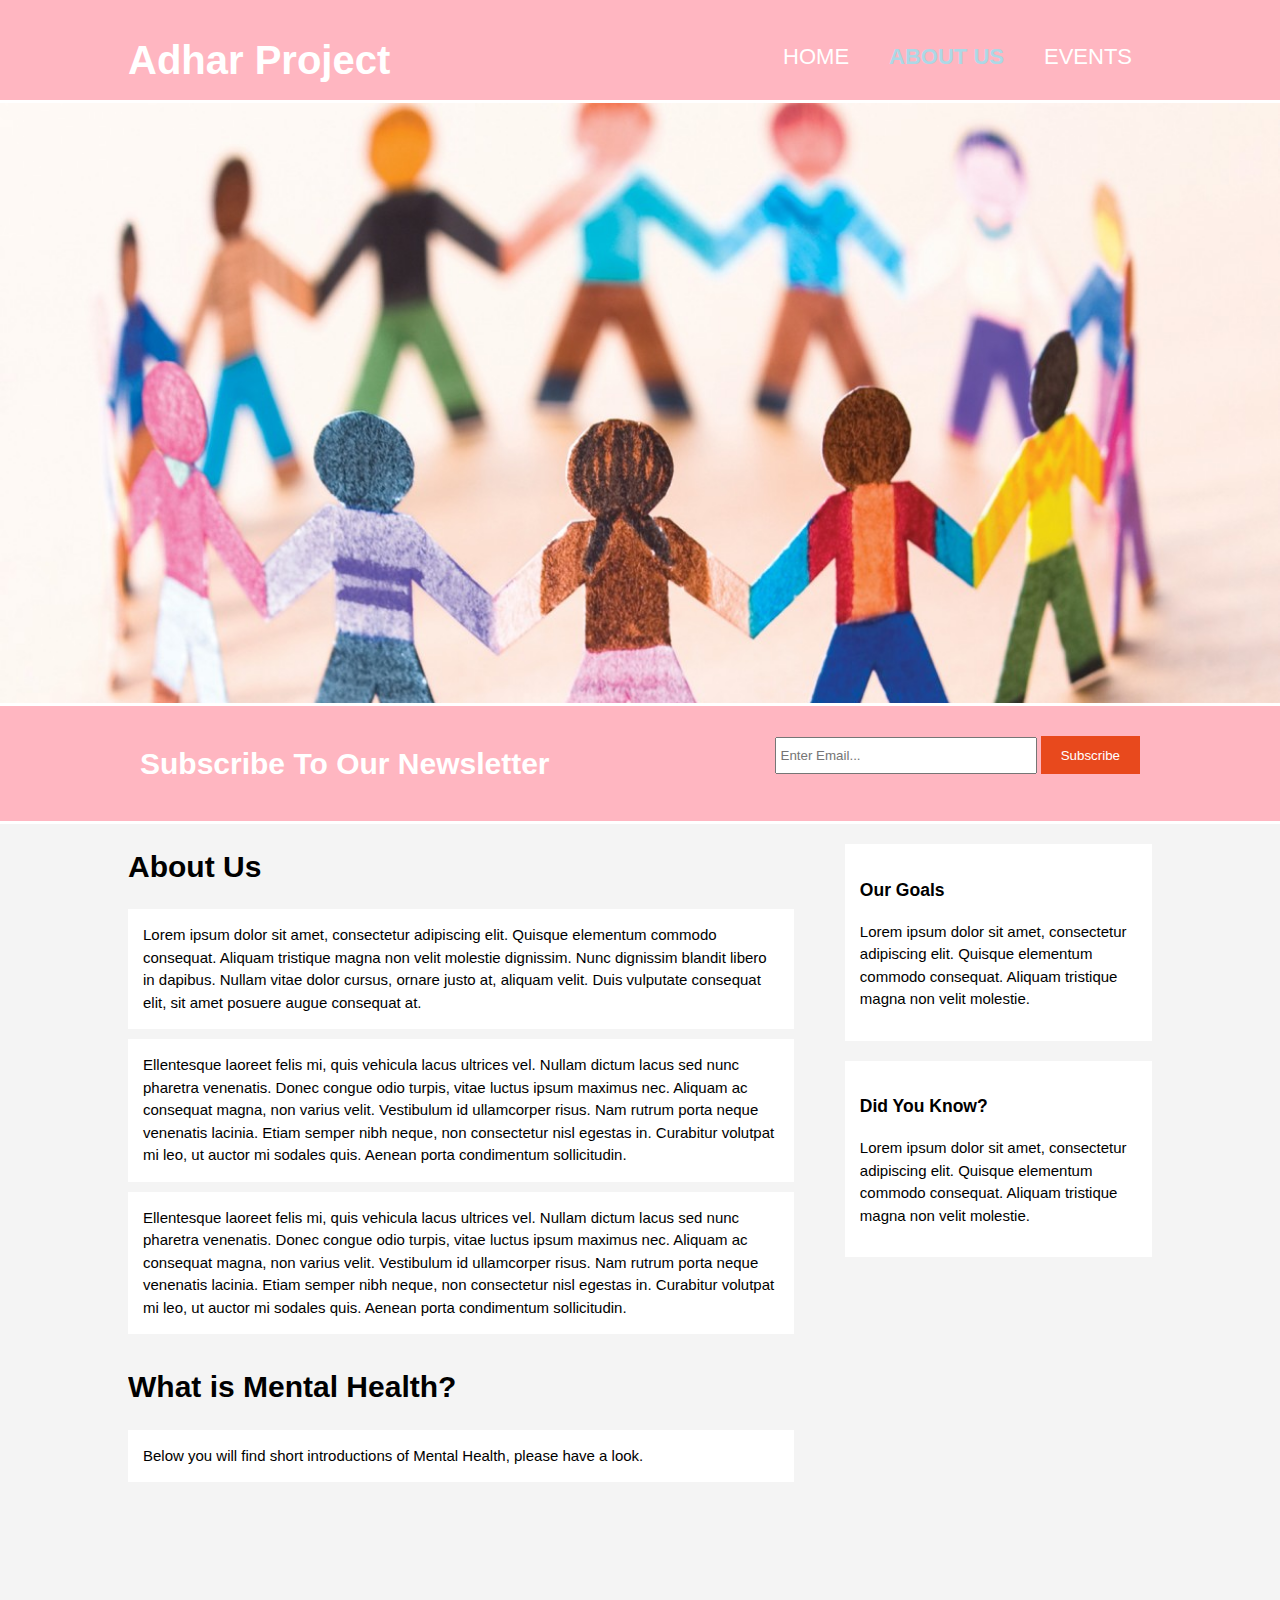
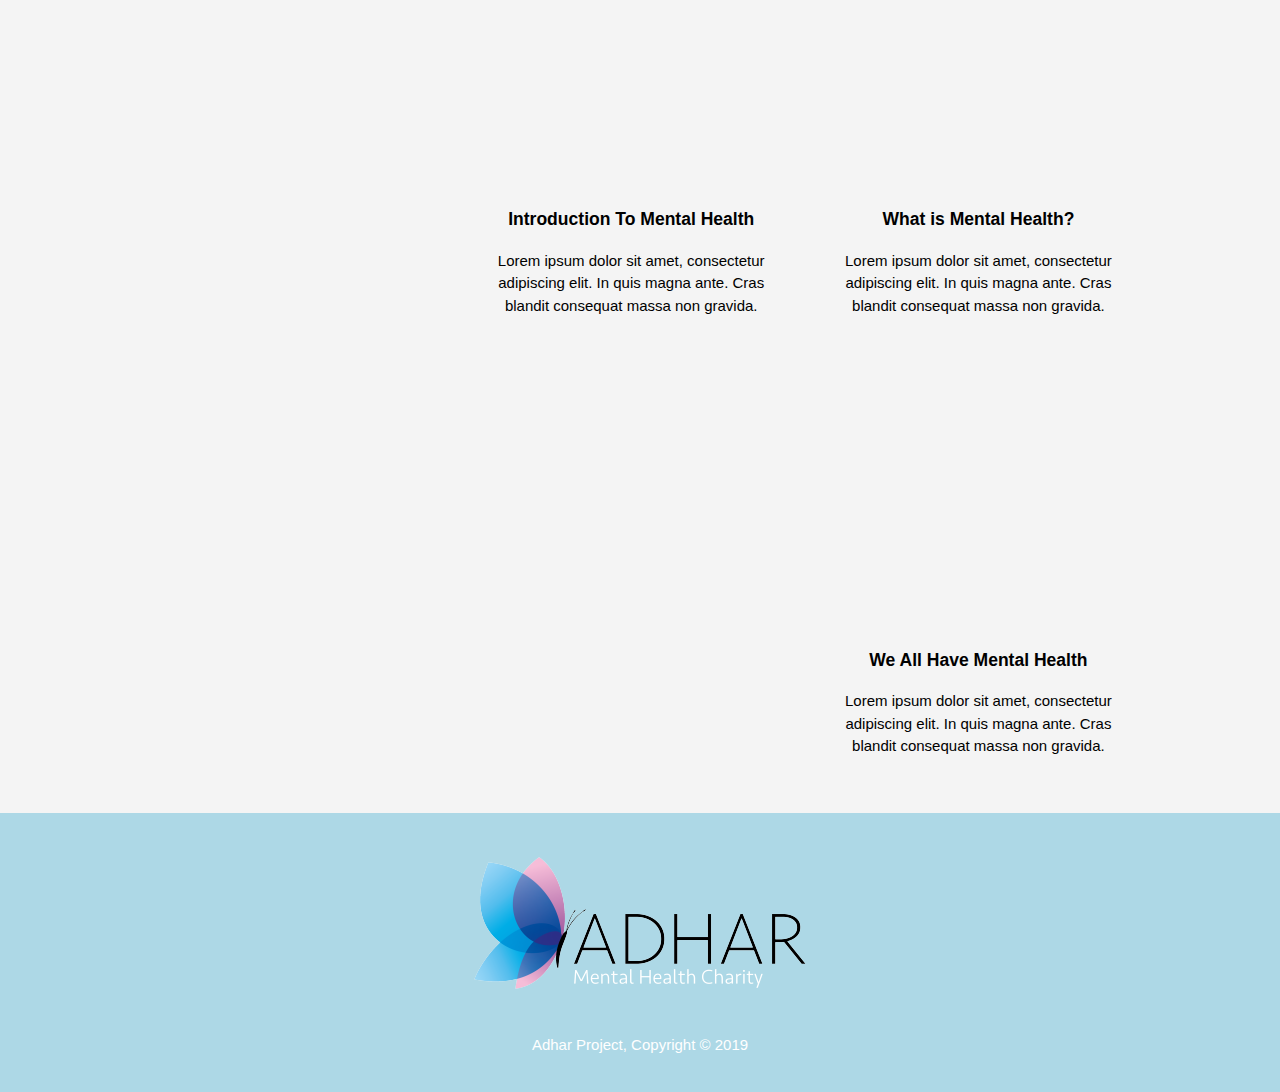
==== aboutus.html @ f1dc237c "Latest Files" ====
<!DOCTYPE html>

<html>
	<head>
	<meta charset="utf-8">
	<!--Sets width to whatever device is being used-->
	<meta name="viewport" content="width=device-width">
	<title>About Us</title>
	<link rel="stylesheet" href="css/stylesheet.css">
	</head>

<body>
	<header>
	<div class="container">
		<div id="branding">
			<h1>Adhar Project</h1>
		</div>
		<nav>
			<ul>
				<li><a href="index.html">Home</a></li>
				<li class="current"><a href="aboutus.html">About Us</a></li>
				<li><a href="events.html">Events</a></li>
			</ul>
		</nav>
	</div>
	</header>
	
	<section id="showcaseabout">
		<div class="container">

		</div>
	</section>
	
	<section id="newsletter">
	<div class="container">
	<h1>Subscribe To Our Newsletter</h1>
		<form>
		<input type="email" placeholder="Enter Email...">
		<button type="submit" class="button_1">Subscribe</button>
		</form>
	</div>
	</section>
	
	<section id="main">
	<div class="container">
		<article id="maincolumn">
		<h1 class="page-title">About Us</h1>
		<p class="sidecolumnstyle">Lorem ipsum dolor sit amet, consectetur adipiscing elit. Quisque elementum commodo consequat. 
		Aliquam tristique magna non velit molestie dignissim. Nunc dignissim blandit libero in dapibus. 
		Nullam vitae dolor cursus, ornare justo at, aliquam velit. 
		Duis vulputate consequat elit, sit amet posuere augue consequat at.</p>
		<p class="sidecolumnstyle">Ellentesque laoreet felis mi, quis vehicula lacus ultrices vel. Nullam dictum lacus sed nunc pharetra venenatis. 
		Donec congue odio turpis, vitae luctus ipsum maximus nec. Aliquam ac consequat magna, non varius velit. 
		Vestibulum id ullamcorper risus. Nam rutrum porta neque venenatis lacinia. 
		Etiam semper nibh neque, non consectetur nisl egestas in. 
		Curabitur volutpat mi leo, ut auctor mi sodales quis. Aenean porta condimentum sollicitudin.</p>
		<p class="sidecolumnstyle">Ellentesque laoreet felis mi, quis vehicula lacus ultrices vel. Nullam dictum lacus sed nunc pharetra venenatis. 
		Donec congue odio turpis, vitae luctus ipsum maximus nec. Aliquam ac consequat magna, non varius velit. 
		Vestibulum id ullamcorper risus. Nam rutrum porta neque venenatis lacinia. 
		Etiam semper nibh neque, non consectetur nisl egestas in. 
		Curabitur volutpat mi leo, ut auctor mi sodales quis. Aenean porta condimentum sollicitudin.</p>
		</article>
				
		<aside id="sidecolumn">
		<div class="sidecolumnstyle">
		<h3>Our Goals</h3>
		<p>Lorem ipsum dolor sit amet, consectetur adipiscing elit. Quisque elementum commodo consequat. 
		Aliquam tristique magna non velit molestie.</p>
		</div>
		</aside>
		
		<aside id="sidecolumn1">
		<div class="sidecolumnstyle">
		<h3>Did You Know?</h3>
		<p>Lorem ipsum dolor sit amet, consectetur adipiscing elit. Quisque elementum commodo consequat. 
		Aliquam tristique magna non velit molestie.</p>
		</div>
		</aside>
		
	<article id="maincolumn">
		<h1 class="page-title">What is Mental Health?</h1>
		<p class="sidecolumnstyle">Below you will find short introductions of Mental Health, please have a look.</p>
	</article>		
	</section>
</div>
	
	<section id="boxes">
	<div class="container">
		<div class="box">
		<iframe src="https://www.youtube.com/embed/G0zJGDokyWQ" frameborder="0" allow="accelerometer; autoplay; encrypted-media; gyroscope; picture-in-picture" allowfullscreen></iframe>
		<h3>What is Mental Health?</h3>
		<p>Lorem ipsum dolor sit amet, consectetur adipiscing elit.
		In quis magna ante. Cras blandit consequat massa non gravida.</p>
		</div>
		<div class="box">
		<iframe src="https://www.youtube.com/embed/bec2QAvIh9c" frameborder="0" allow="accelerometer; autoplay; encrypted-media; gyroscope; picture-in-picture" allowfullscreen></iframe>
		<h3>Introduction To Mental Health</h3>
		<p>Lorem ipsum dolor sit amet, consectetur adipiscing elit.
		In quis magna ante. Cras blandit consequat massa non gravida.</p>
		</div>
		<div class="box">
		<iframe src="https://www.youtube.com/embed/DxIDKZHW3-E" frameborder="0" allow="accelerometer; autoplay; encrypted-media; gyroscope; picture-in-picture" allowfullscreen></iframe>
		<h3>We All Have Mental Health</h3>
		<p>Lorem ipsum dolor sit amet, consectetur adipiscing elit.
		In quis magna ante. Cras blandit consequat massa non gravida.</p>
		</div>
	</div>
</section>

<footer>
<img src="img/adharlogo3x.png" id="adharlogo">
<p>Adhar Project, Copyright &copy; 2019</p>
</footer>
	
</body>
</html>
---- css/stylesheet.css ----
body {
	font-family: Arial, Helvetica, sans-serif;
	font-size: 15px;
	line-height: 1.5;
	padding: 0;
	margin: 0;
	background-color: #F4F4F4;
}

.container {
	width: 80%;
	margin: auto;
	overflow: hidden;
}

ul {
	margin: 0;
	padding: 0;
}

.button_1 {
	height: 38px;
	background: #E8491D;
	border: 0;
	padding-left: 20px;
	padding-right: 20px;
	color: white;
}

.sidecolumnstyle {
	padding: 15px;
	background: white;
	color: black;
	margin-top: 10px;
	margin-bottom: 10px;
}

header {
	background: lightpink;
	color: #FFFFFF;
	padding-top: 30px;
	min-height: 70px;
	border-bottom: #FFFFFF 3px solid;
}

header a {
	color: #FFFFFF;
	text-decoration: none;
	text-transform: uppercase;
	font-size: 22px;
}

header li {
	float: left;
	display: inline;
	/* Top Right Bottom Left */
	padding: 0 20px 0 20px;
}

header #branding {
	float: left;
}

header #branding h1 {
	margin: 0;
	font-size: 40px;
}

header nav {
	float: right;
	margin-top: 10px;
}

header .highlight, header .current a {
	color: #ADD8E6;
	font-weight: bold;
}


header a:hover {
	color: #ADD8E6;
	font-weight: bold;
}

#showcase {
	background: url('../img/support.jpeg') no-repeat;
	min-height: 600px;
	-webkit-background-size: cover;
	-moz-background-size: cover;
	-o-background-size: cover;
	background-size: cover;
}

#showcaseabout {
	background: url('../img/Team.jpg') no-repeat;
	min-height: 600px;
	-webkit-background-size: cover;
	-moz-background-size: cover;
	-o-background-size: cover;
	background-size: cover;
}

#showcaseevents {
	background: url('../img/vitalhelp.jpg') no-repeat;
	min-height: 600px;
	-webkit-background-size: cover;
	-moz-background-size: cover;
	-o-background-size: cover;
	background-size: cover;
}

#showcase h1 {
	margin-top: 100px;
	font-size: 55px;
	margin-bottom: 10px;
}

#showcase p {
	font-size: 20px;
}

iframe {
	width: 350px; 
	height: 250px;
}

#welcomeinfo h1 {
	font-size: 24px;
}

#newsletter {
	padding: 15px;
	color: #FFFFFF;
	background: lightpink;
	border-top: #FFFFFF 3px solid;
	border-bottom: #FFFFFF 3px solid;
}

#newsletter h1 {
	float: left;
}

#newsletter form {
	float: right;
	margin-top:15px;
}

#newsletter input[type="email"]{
	padding: 4px;
	height: 25px;
	width: 250px;
}	

/* Row of Boxes */

#boxes {
	margin-top: 20px;
}

#boxes .box {
	float: right;
	width: 30%;
	padding: 20px;
	text-align: center;
}


aside#sidecolumn {
	float: right;
	width: 30%;
	margin-top: 10px;
}

aside#sidecolumn1 {
	float: right;
	width: 30%;
	margin-bottom: 10px;
}

article#maincolumn {
	float: left;
	width: 65%;
}

article#mhvideo {
	float: left;
	width: 65%;
}

#NotAlone {
	height: 250px;
	width: 350px;
}

#Name {
	height: 250px;
	width: 350px;
}

#OK {
	height: 250px;
	width: 350px;
}

/* Events Page */

ul#events li {
	list-style: none;
	padding: 20px;
	border: #CCCCCC solid 1px;
	margin-bottom: 5px;
	background: #E6E6E6;
}

#eventstable {
	border-collapse: collapse;
	width: 100%;
}

#eventstable td, #eventstable th {
	border: 1px solid #DDD;
	padding: 8px;
}

#eventstable tr:nth-child(even) {
	background-color: #F2F2F2;
}

#eventstable tr:hover {
	background-color: #DDD;
}

#eventstable th {
	padding-top: 12px;
	padding-bottom: 12px;
	text-align: left;
	background-color: lightpink;
	color: white;
}

footer {
	padding: 20px;
	margin-top: 20px;
	color: #FFFFFF;
	background-color: #ADD8E6;
	text-align: center;
}

/* Media Queries to keep website responsive on all devices */
@media (max-width: 768px){
	header #branding, header nav, header nav li,
	#newsletter h1, #newsletter form, #boxes .box, 
	article#maincolumn, aside#sidecolumn, aside#sidecolumn1, iframe{
		float: none;
		text-align: center;
		width: 100%;
	}

header {
	padding-bottom: 20px;
}

#showcase {
	min-height: 400px;
}

#showcase h1 {
	margin-top: 40px;
}

#newsletter button {
	display: block;
	width: 100%;
}

#newsletter form input[type="email"] {
	width: 100%;
	margin-bottom: 5px;
	}
}
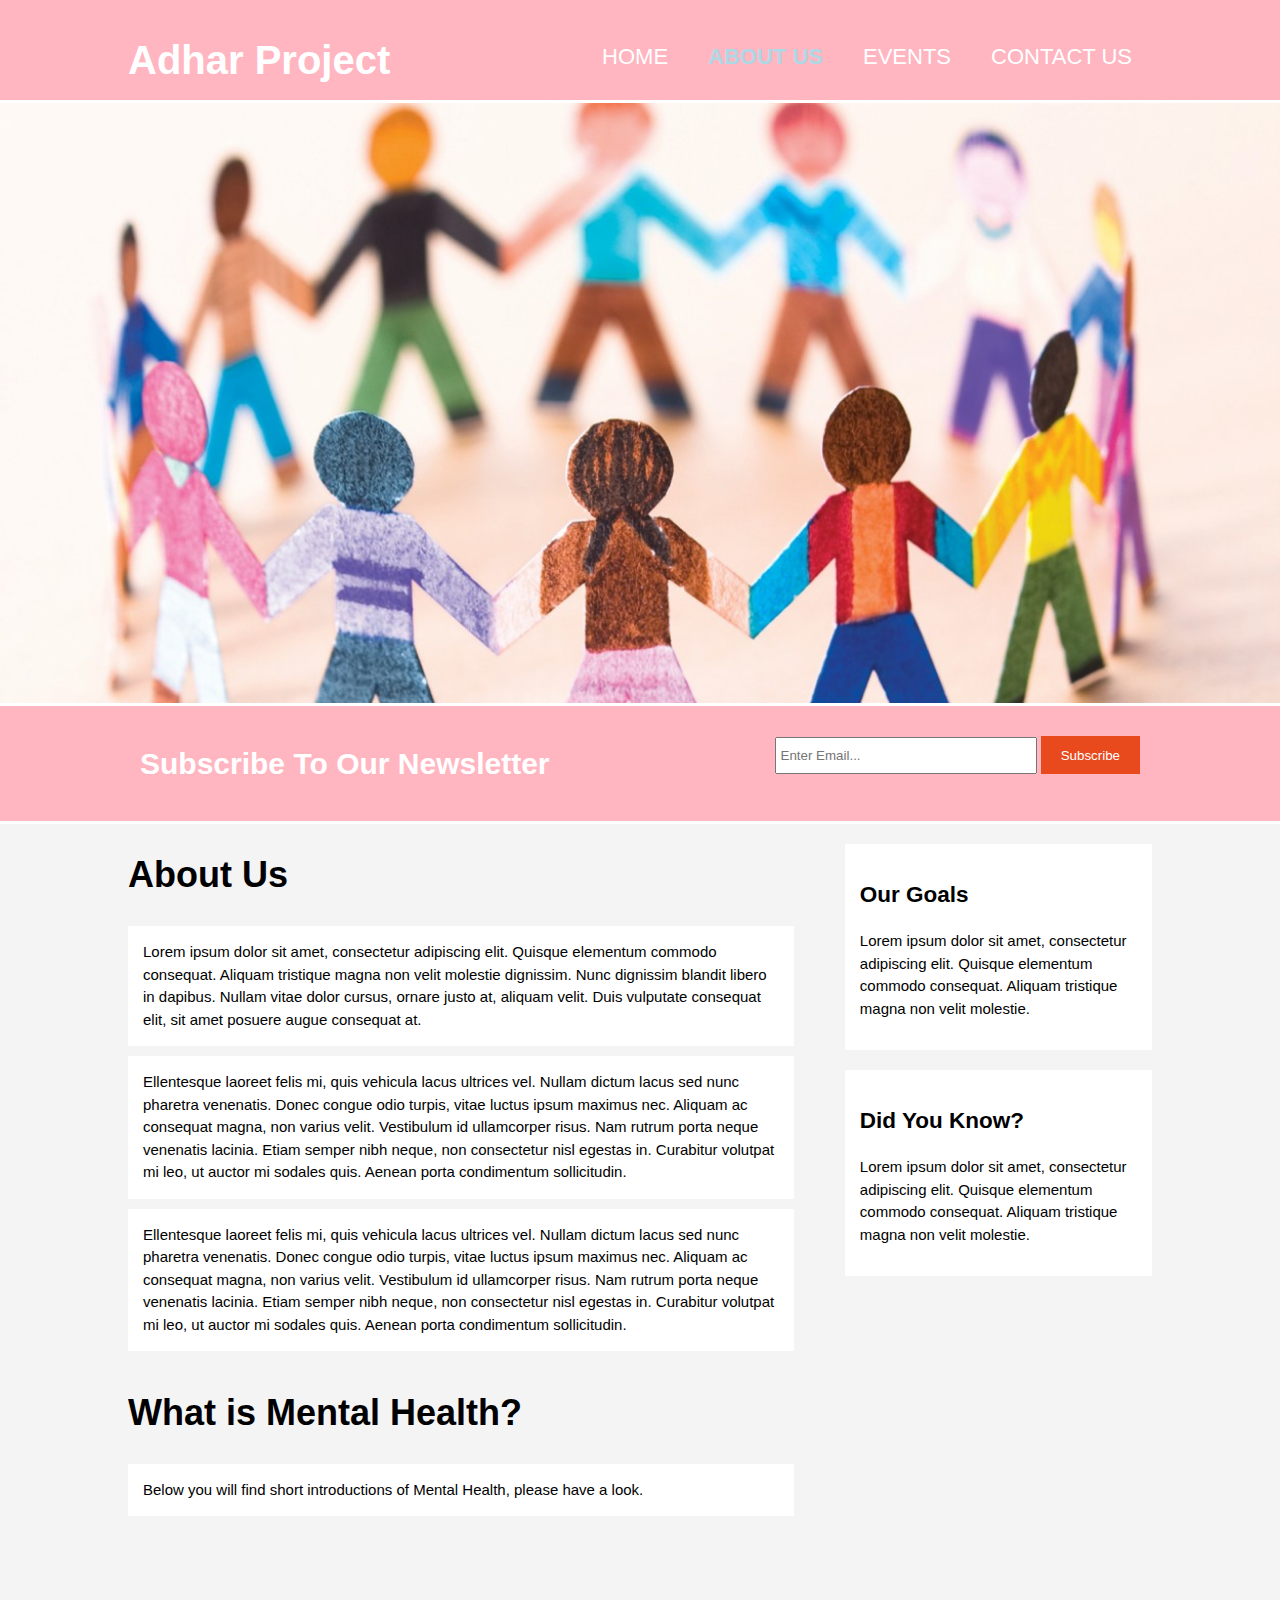
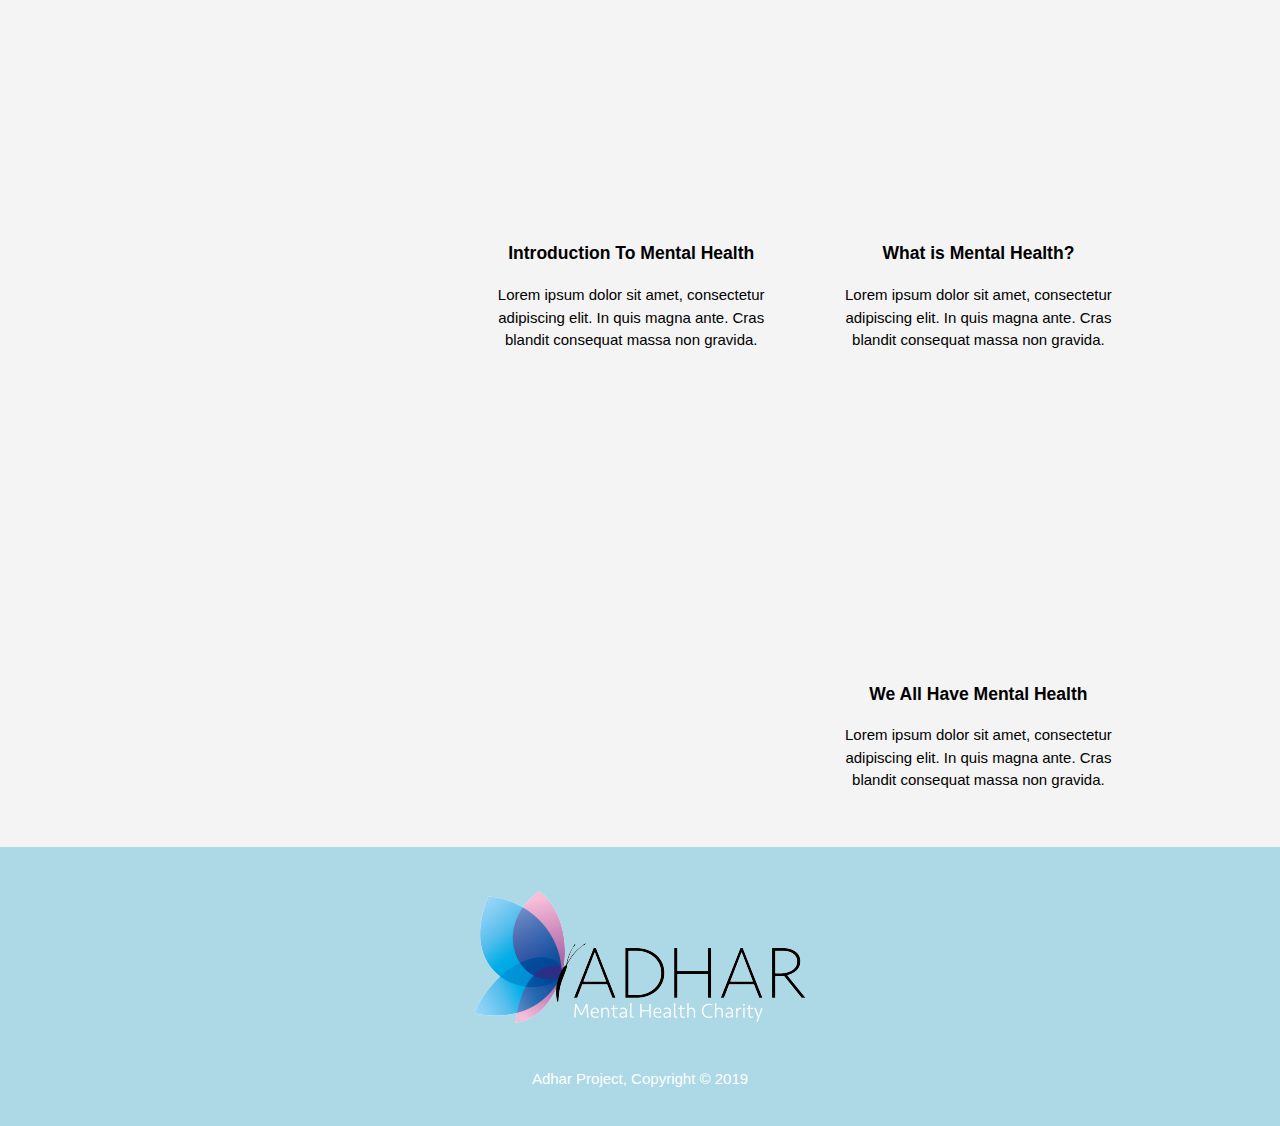
==== commit 3ba4cbf5: "Update REPO" ====
--- a/aboutus.html
+++ b/aboutus.html
@@ -20,6 +20,7 @@
 				<li><a href="index.html">Home</a></li>
 				<li class="current"><a href="aboutus.html">About Us</a></li>
 				<li><a href="events.html">Events</a></li>
+				<li><a href="contactus.html">Contact Us</a></li>
 			</ul>
 		</nav>
 	</div>
@@ -63,7 +64,7 @@
 				
 		<aside id="sidecolumn">
 		<div class="sidecolumnstyle">
-		<h3>Our Goals</h3>
+		<h2>Our Goals</h2>
 		<p>Lorem ipsum dolor sit amet, consectetur adipiscing elit. Quisque elementum commodo consequat. 
 		Aliquam tristique magna non velit molestie.</p>
 		</div>
@@ -71,7 +72,7 @@
 		
 		<aside id="sidecolumn1">
 		<div class="sidecolumnstyle">
-		<h3>Did You Know?</h3>
+		<h2>Did You Know?</h2>
 		<p>Lorem ipsum dolor sit amet, consectetur adipiscing elit. Quisque elementum commodo consequat. 
 		Aliquam tristique magna non velit molestie.</p>
 		</div>
--- a/css/stylesheet.css
+++ b/css/stylesheet.css
@@ -109,6 +109,24 @@
 	background-size: cover;
 }
 
+#contactusimg {
+	background: url('../img/contactuskeys.jpg') no-repeat;
+	min-height: 600px;
+	-webkit-background-size: cover;
+	-moz-background-size: cover;
+	-o-background-size: cover;
+	background-size: cover;
+}
+
+.contactinfobox {
+	text-align: center;
+	padding: 15px;
+	background: white;
+	color: black;
+	margin-top: 10px;
+	margin-bottom: 10px;
+}
+
 #showcase h1 {
 	margin-top: 100px;
 	font-size: 55px;
@@ -125,7 +143,7 @@
 }
 
 #welcomeinfo h1 {
-	font-size: 24px;
+	font-size: 36px;
 }
 
 #newsletter {
@@ -164,6 +182,13 @@
 	text-align: center;
 }
 
+#boxes h1 {
+	font-size: 36px;
+}
+
+#main h1 {
+	font-size: 36px;
+}
 
 aside#sidecolumn {
 	float: right;
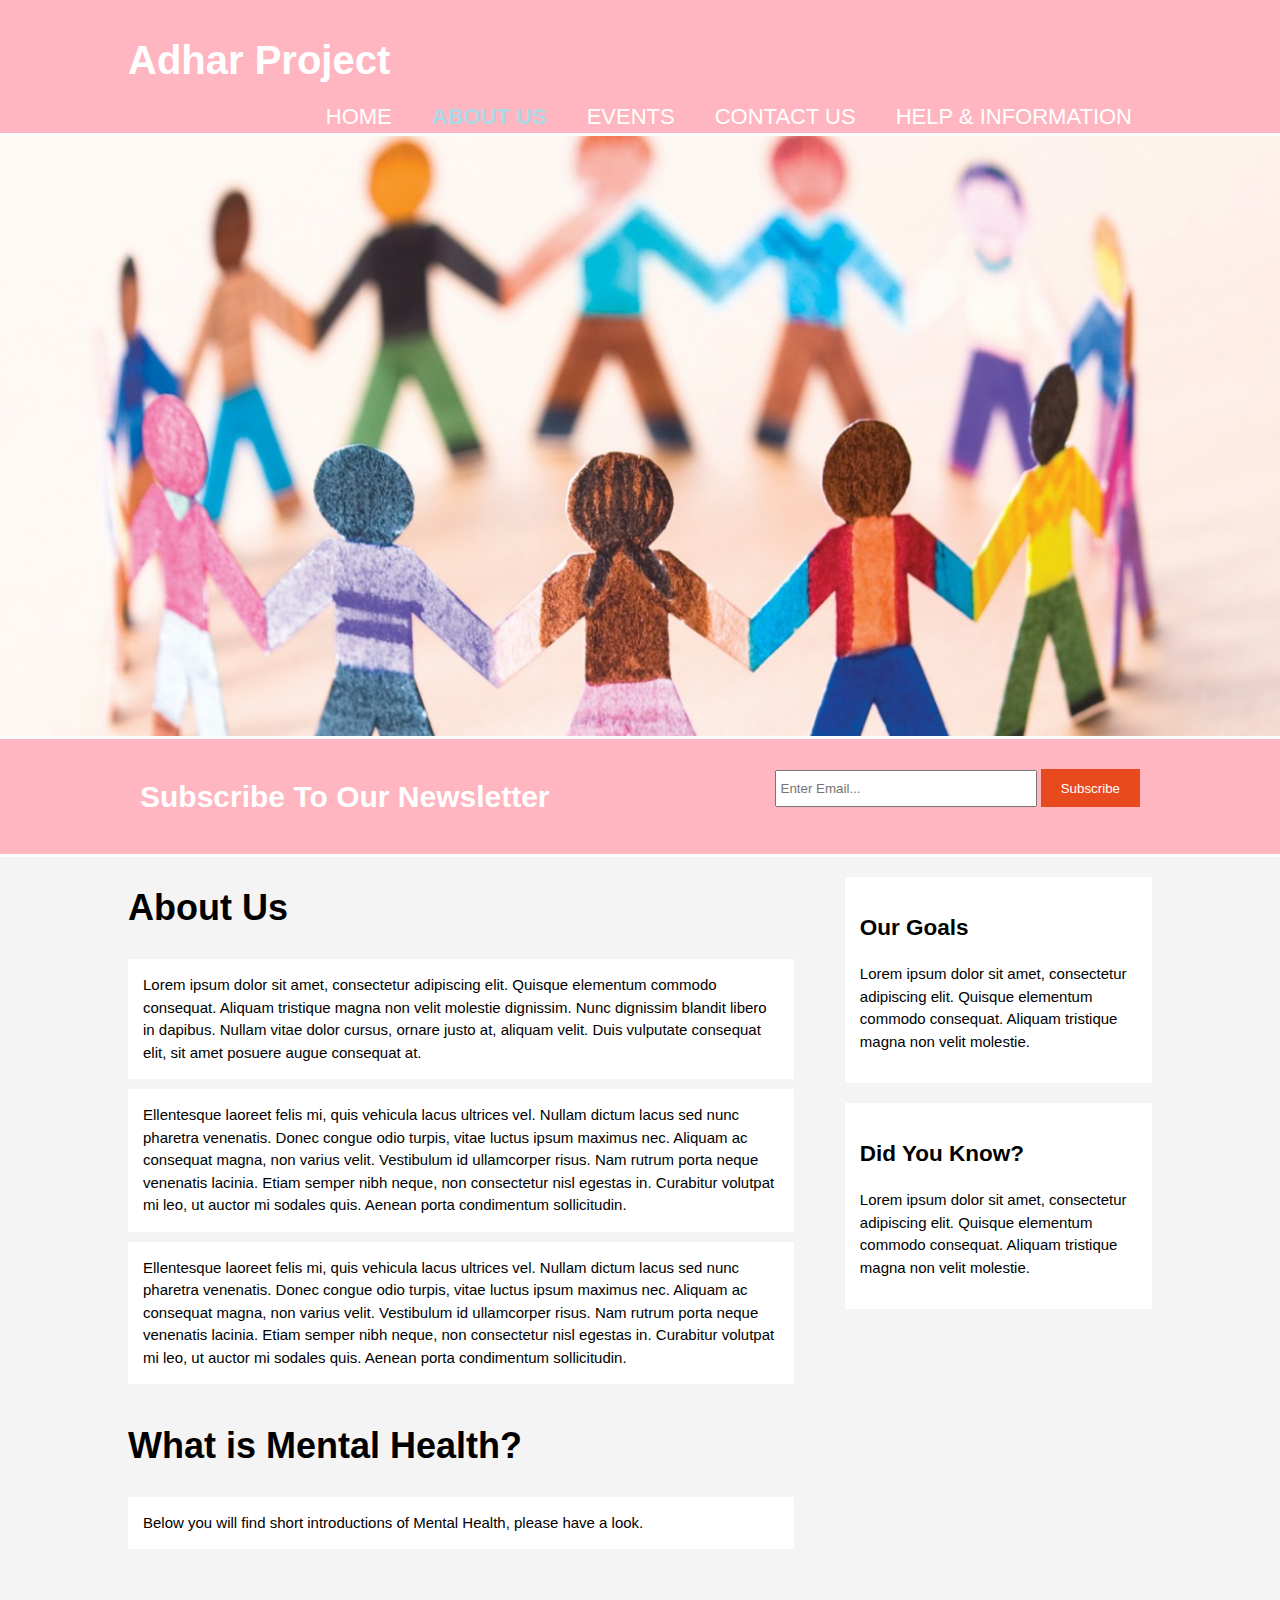
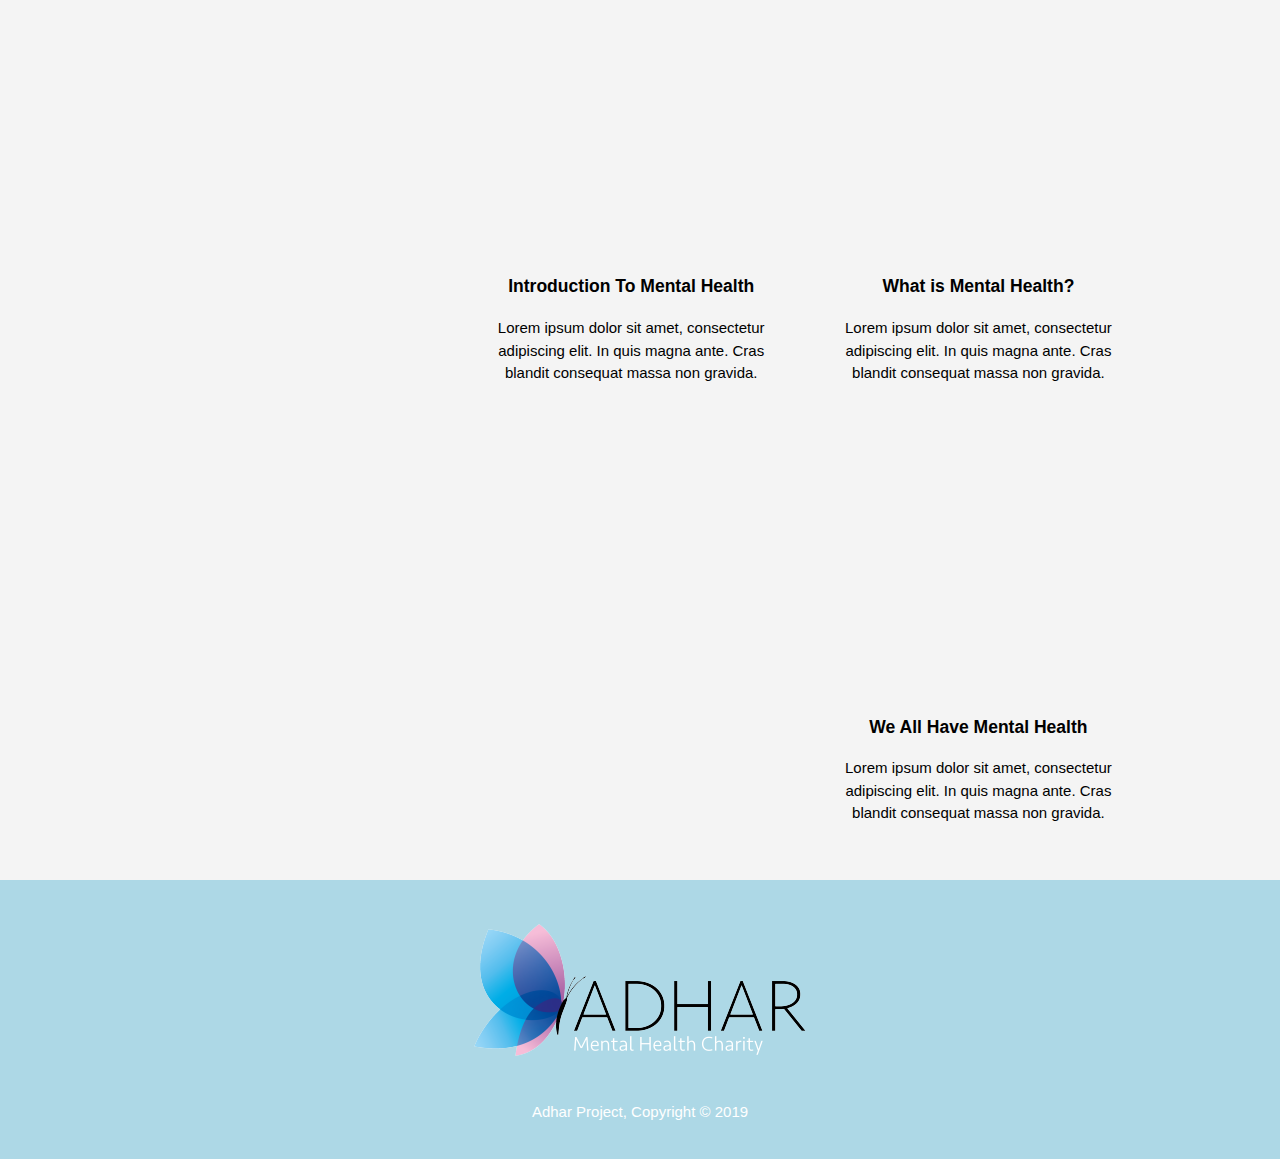
==== commit a8e06976: "New Files and Useful Info Page" ====
--- a/aboutus.html
+++ b/aboutus.html
@@ -21,6 +21,7 @@
 				<li class="current"><a href="aboutus.html">About Us</a></li>
 				<li><a href="events.html">Events</a></li>
 				<li><a href="contactus.html">Contact Us</a></li>
+				<li><a href="usefulinfo.html">Help & Information</a></li>
 			</ul>
 		</nav>
 	</div>
--- a/css/stylesheet.css
+++ b/css/stylesheet.css
@@ -118,6 +118,29 @@
 	background-size: cover;
 }
 
+#showcaseinfo {
+	background: url('../img/lightbulb.jpg') no-repeat;
+	min-height: 590px;
+	-webkit-background-size: cover;
+	-moz-background-size: cover;
+	-o-background-size: cover;
+	background-size: cover;
+}
+
+#FourFacts {
+	width: 300px; 
+	height: 250px;
+}
+
+#Benefits { 
+	height: 400px;
+}
+
+#MoreFacts {
+	width: 300px; 
+	height: 250px;
+}
+
 .contactinfobox {
 	text-align: center;
 	padding: 15px;
@@ -224,6 +247,11 @@
 
 #OK {
 	height: 250px;
+	width: 350px;
+}
+
+#PDF {
+	height: 300px;
 	width: 350px;
 }
 
@@ -302,31 +330,36 @@
 	width: 100%;
 	margin-bottom: 5px;
 	}
-}
-
-
-
-
-
-
-
-
-
-
-
-
-
-
-
-
-
-
-
-
-
-
-
-
-
-
-
+	
+#PDF {
+	height: 200px;
+	width: 200px;
+}
+}
+
+
+
+
+
+
+
+
+
+
+
+
+
+
+
+
+
+
+
+
+
+
+
+
+
+
+
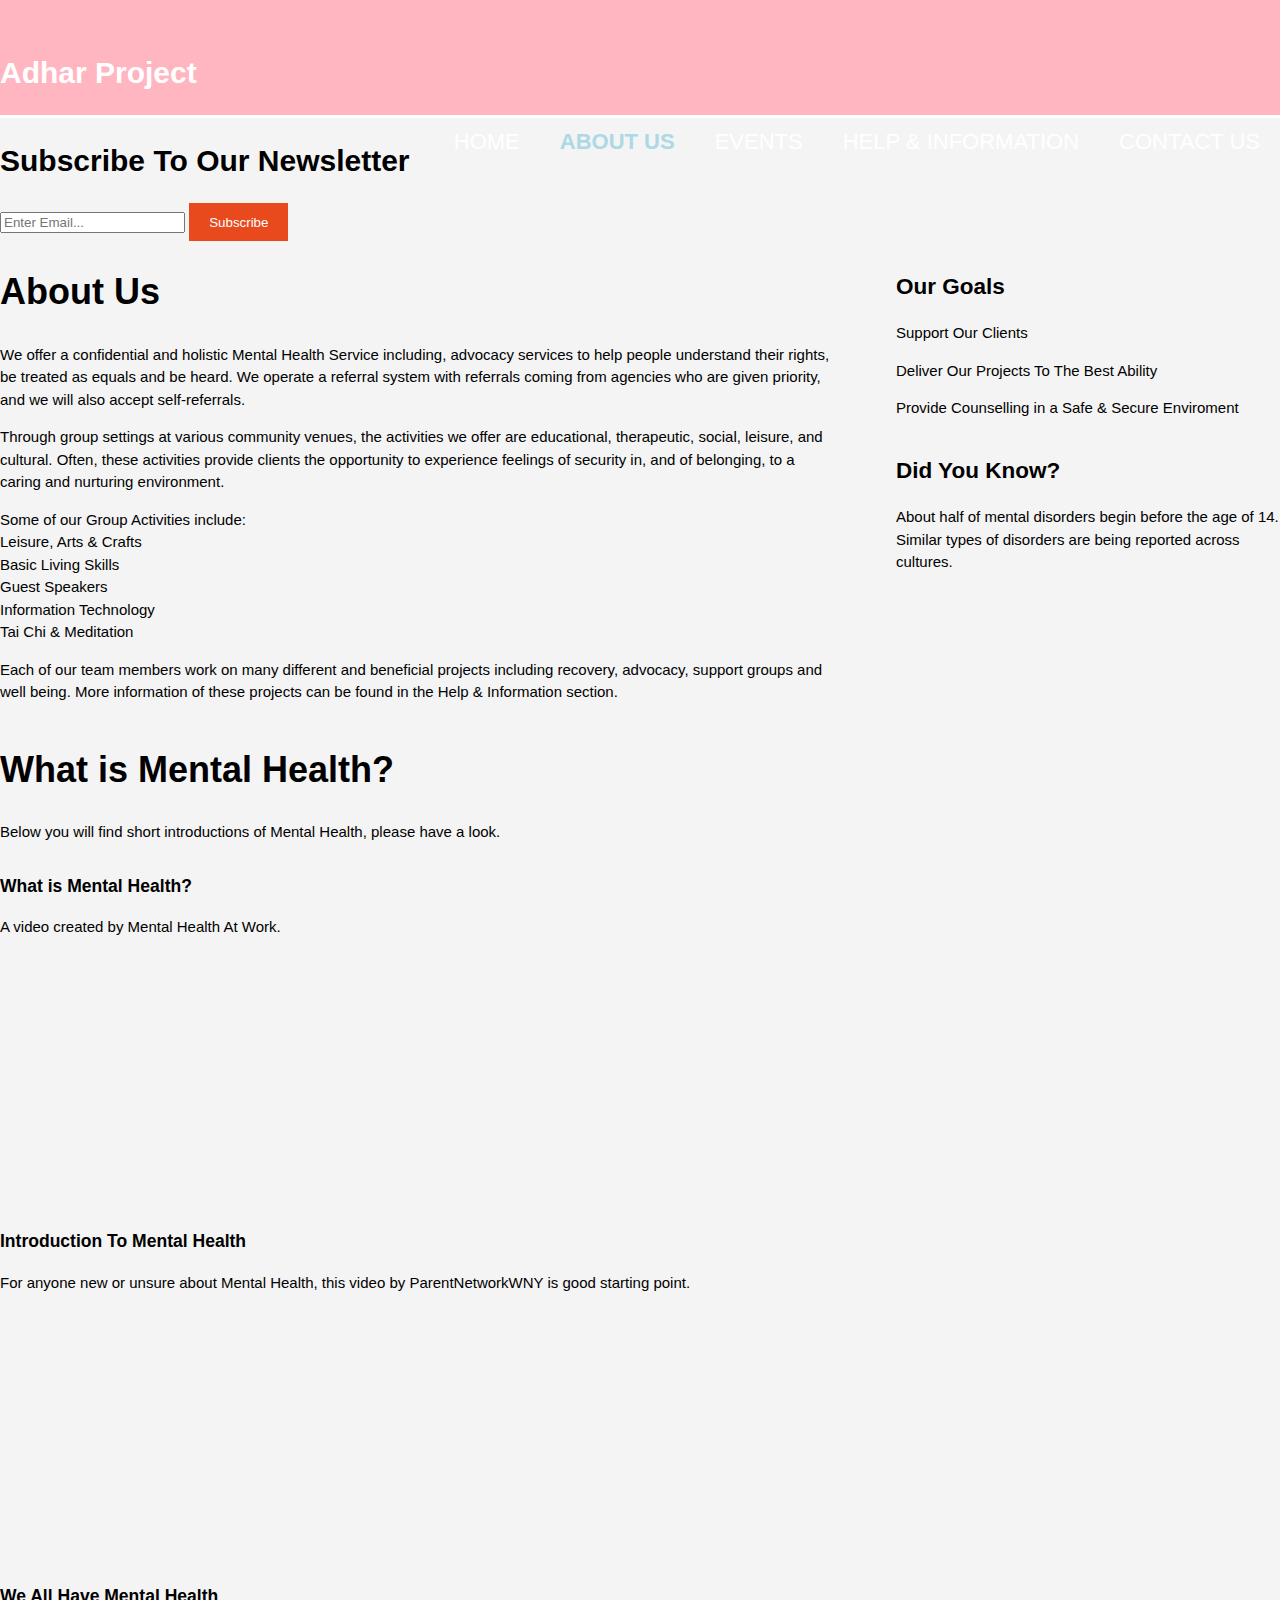
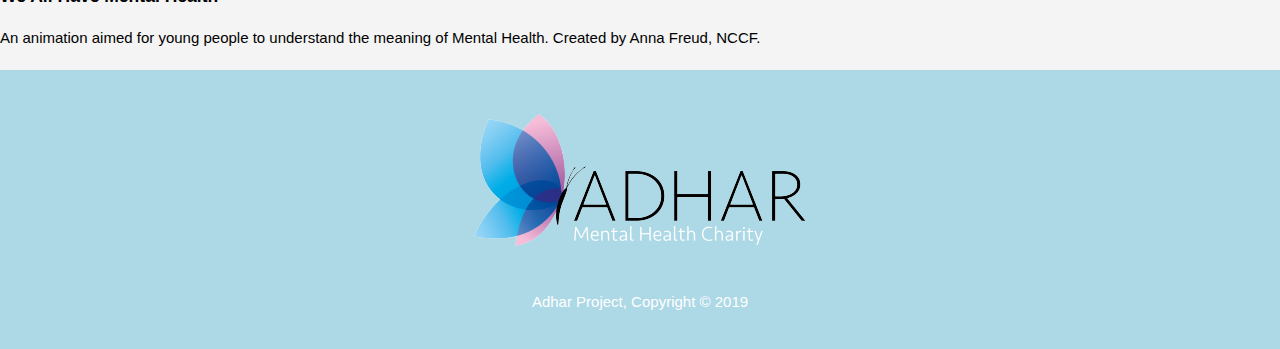
==== commit 62970b78: "Updated Text/Tags" ====
--- a/aboutus.html
+++ b/aboutus.html
@@ -11,8 +11,8 @@
 
 <body>
 	<header>
-	<div class="container">
-		<div id="branding">
+	<div class="content">
+		<div id="navigation">
 			<h1>Adhar Project</h1>
 		</div>
 		<nav>
@@ -20,21 +20,21 @@
 				<li><a href="index.html">Home</a></li>
 				<li class="current"><a href="aboutus.html">About Us</a></li>
 				<li><a href="events.html">Events</a></li>
+				<li><a href="usefulinfo.html">Help & Information</a></li>
 				<li><a href="contactus.html">Contact Us</a></li>
-				<li><a href="usefulinfo.html">Help & Information</a></li>
 			</ul>
 		</nav>
 	</div>
 	</header>
 	
-	<section id="showcaseabout">
-		<div class="container">
+	<section id="landingPageabout">
+		<div class="content">
 
 		</div>
 	</section>
 	
-	<section id="newsletter">
-	<div class="container">
+	<section id="newsletterTab">
+	<div class="content">
 	<h1>Subscribe To Our Newsletter</h1>
 		<form>
 		<input type="email" placeholder="Enter Email...">
@@ -44,67 +44,66 @@
 	</section>
 	
 	<section id="main">
-	<div class="container">
+	<div class="content">
 		<article id="maincolumn">
 		<h1 class="page-title">About Us</h1>
-		<p class="sidecolumnstyle">Lorem ipsum dolor sit amet, consectetur adipiscing elit. Quisque elementum commodo consequat. 
-		Aliquam tristique magna non velit molestie dignissim. Nunc dignissim blandit libero in dapibus. 
-		Nullam vitae dolor cursus, ornare justo at, aliquam velit. 
-		Duis vulputate consequat elit, sit amet posuere augue consequat at.</p>
-		<p class="sidecolumnstyle">Ellentesque laoreet felis mi, quis vehicula lacus ultrices vel. Nullam dictum lacus sed nunc pharetra venenatis. 
-		Donec congue odio turpis, vitae luctus ipsum maximus nec. Aliquam ac consequat magna, non varius velit. 
-		Vestibulum id ullamcorper risus. Nam rutrum porta neque venenatis lacinia. 
-		Etiam semper nibh neque, non consectetur nisl egestas in. 
-		Curabitur volutpat mi leo, ut auctor mi sodales quis. Aenean porta condimentum sollicitudin.</p>
-		<p class="sidecolumnstyle">Ellentesque laoreet felis mi, quis vehicula lacus ultrices vel. Nullam dictum lacus sed nunc pharetra venenatis. 
-		Donec congue odio turpis, vitae luctus ipsum maximus nec. Aliquam ac consequat magna, non varius velit. 
-		Vestibulum id ullamcorper risus. Nam rutrum porta neque venenatis lacinia. 
-		Etiam semper nibh neque, non consectetur nisl egestas in. 
-		Curabitur volutpat mi leo, ut auctor mi sodales quis. Aenean porta condimentum sollicitudin.</p>
+		<p class="bgstyle">We offer a confidential and holistic Mental Health Service including, advocacy services to help people
+		understand their rights, be treated as equals and be heard. We operate a referral system with referrals coming from agencies
+		who are given priority, and we will also accept self-referrals.</p>
+		<p class="bgstyle">Through group settings at various community venues, the activities we offer are educational, therapeutic, social, leisure,
+		and cultural. Often, these activities provide clients the opportunity to experience feelings of security in, and of belonging, to a caring and nurturing
+		environment.</p>
+		<ul class="groupList">
+		Some of our Group Activities include:
+			<li>Leisure, Arts & Crafts</li>
+			<li>Basic Living Skills</li>
+			<li>Guest Speakers</li>
+			<li>Information Technology</li>
+			<li>Tai Chi & Meditation</li>
+		</ul>
+		<p class="bgstyle">Each of our team members work on many different and beneficial projects including recovery, advocacy, support groups and well being. 
+		More information of these projects can be found in the Help & Information section.</p>
 		</article>
 				
 		<aside id="sidecolumn">
-		<div class="sidecolumnstyle">
+		<div class="bgstyle">
 		<h2>Our Goals</h2>
-		<p>Lorem ipsum dolor sit amet, consectetur adipiscing elit. Quisque elementum commodo consequat. 
-		Aliquam tristique magna non velit molestie.</p>
+		<p>Support Our Clients</p>
+		<p>Deliver Our Projects To The Best Ability</p>
+		<p>Provide Counselling in a Safe & Secure Enviroment</p>
 		</div>
 		</aside>
 		
 		<aside id="sidecolumn1">
-		<div class="sidecolumnstyle">
+		<div class="bgstyle">
 		<h2>Did You Know?</h2>
-		<p>Lorem ipsum dolor sit amet, consectetur adipiscing elit. Quisque elementum commodo consequat. 
-		Aliquam tristique magna non velit molestie.</p>
+		<p>About half of mental disorders begin before the age of 14. Similar types of disorders are being reported across cultures.</p>
 		</div>
 		</aside>
 		
 	<article id="maincolumn">
 		<h1 class="page-title">What is Mental Health?</h1>
-		<p class="sidecolumnstyle">Below you will find short introductions of Mental Health, please have a look.</p>
+		<p class="bgstyle">Below you will find short introductions of Mental Health, please have a look.</p>
 	</article>		
 	</section>
 </div>
 	
-	<section id="boxes">
-	<div class="container">
+	<section id="boxrow">
+	<div class="content">
 		<div class="box">
 		<iframe src="https://www.youtube.com/embed/G0zJGDokyWQ" frameborder="0" allow="accelerometer; autoplay; encrypted-media; gyroscope; picture-in-picture" allowfullscreen></iframe>
 		<h3>What is Mental Health?</h3>
-		<p>Lorem ipsum dolor sit amet, consectetur adipiscing elit.
-		In quis magna ante. Cras blandit consequat massa non gravida.</p>
+		<p>A video created by Mental Health At Work.</p>
 		</div>
 		<div class="box">
 		<iframe src="https://www.youtube.com/embed/bec2QAvIh9c" frameborder="0" allow="accelerometer; autoplay; encrypted-media; gyroscope; picture-in-picture" allowfullscreen></iframe>
 		<h3>Introduction To Mental Health</h3>
-		<p>Lorem ipsum dolor sit amet, consectetur adipiscing elit.
-		In quis magna ante. Cras blandit consequat massa non gravida.</p>
+		<p>For anyone new or unsure about Mental Health, this video by ParentNetworkWNY is good starting point.</p>
 		</div>
 		<div class="box">
 		<iframe src="https://www.youtube.com/embed/DxIDKZHW3-E" frameborder="0" allow="accelerometer; autoplay; encrypted-media; gyroscope; picture-in-picture" allowfullscreen></iframe>
 		<h3>We All Have Mental Health</h3>
-		<p>Lorem ipsum dolor sit amet, consectetur adipiscing elit.
-		In quis magna ante. Cras blandit consequat massa non gravida.</p>
+		<p>An animation aimed for young people to understand the meaning of Mental Health. Created by Anna Freud, NCCF.</p>
 		</div>
 	</div>
 </section>
